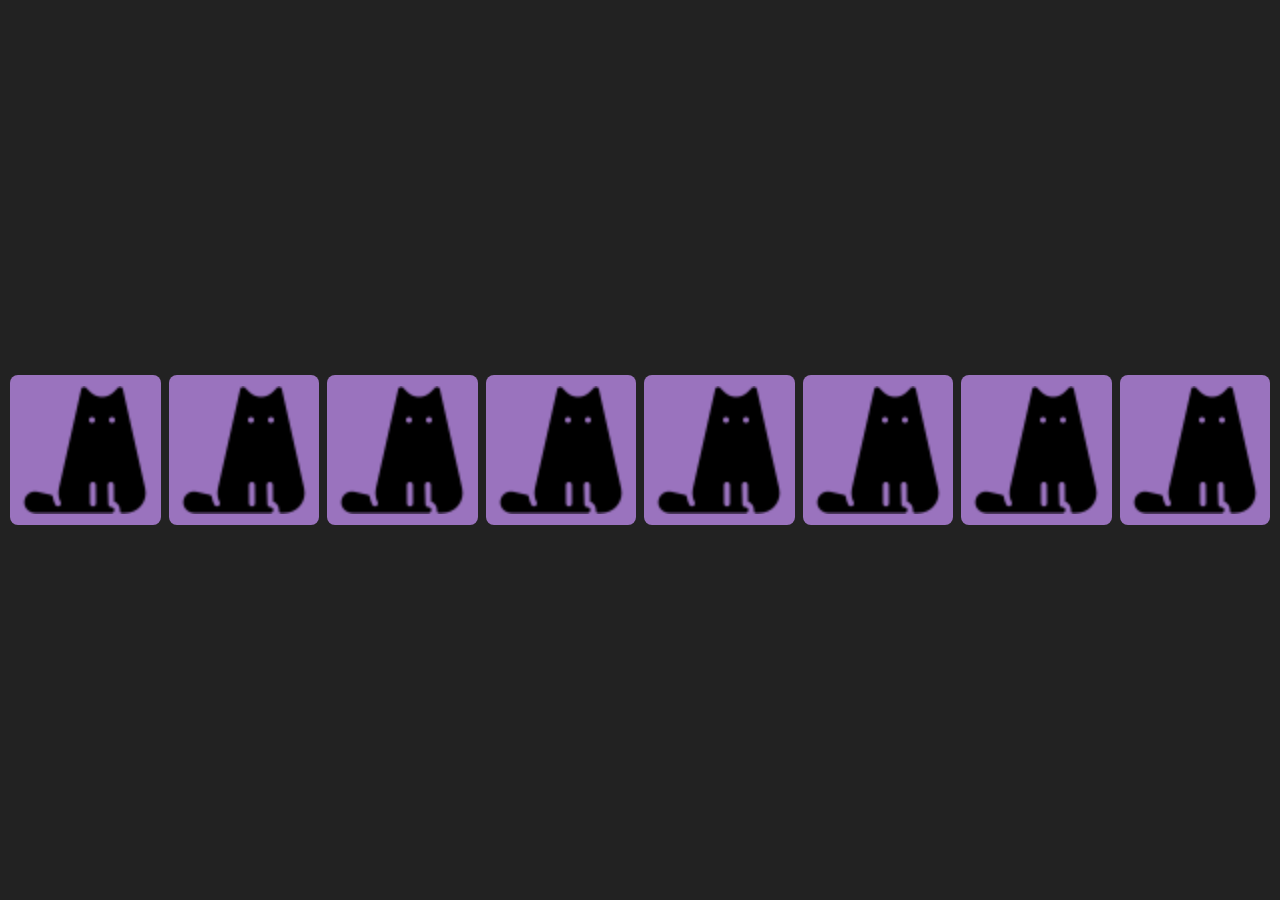
==== star4/index.html @ 445609c5 "add stars3 and stars4" ====
<!DOCTYPE html>
<html lang="ru">
<head>
  <meta charset="UTF-8">
  <title>stars4</title>
  <link rel="stylesheet" href="style.css">
  <meta name="viewport" content="width=device-width, initial-scale=1.0">
</head>
<body>
    <div class="row">
    <div class="cell" id="game-cell">
        <img src="icon.png" alt="" />
    </div>
    <div class="cell" id="game-cell">
        <img src="icon.png" alt="" />
    </div>
    <div class="cell" id="game-cell">
        <img src="icon.png" alt="" />
    </div>
    <div class="cell" id="game-cell">
        <img src="icon.png" alt="" />
    </div>
    <div class="cell" id="game-cell">
        <img src="icon.png" alt="" />
    </div>
    <div class="cell" id="game-cell">
        <img src="icon.png" alt="" />
    </div>
    <div class="cell" id="game-cell">
        <img src="icon.png" alt="" />
    </div>
    <div class="cell" id="game-cell">
        <img src="icon.png" alt="" />
    </div>
    </div>
  <script src="https://code.jquery.com/jquery-3.7.1.min.js"></script>
  <script src="main.js"></script>
</body>
</html>
---- star4/style.css ----
* {
  box-sizing: border-box;
}

body {
  margin: 0;
  min-height: 100vh;
  display: flex;
  align-items: center;
  background: #222;
}

.row {
  display: flex;
  gap: 8px;
  width: 100%;
  padding: 10px;
}

.cell {
  position: relative;
  flex: 1;
  aspect-ratio: 1 / 1;
  overflow: hidden;
  display: flex;
  align-items: center;
  justify-content: center;
  border-radius: 8px;
  background-color: rgb(154, 115, 190);
}

.cell img {
  width: 85%;
  height: 85%;
  object-fit: contain;
  position: relative;
  z-index: 1;
}

.star {
  z-index: 2;
  animation: sparkle-chaos 2s linear infinite;
  position: absolute;
  z-index: 2;
  bottom: 0;
  font-size: 60%;
  color: white;
  text-shadow: 0 0 8px white;
  pointer-events: none;
  opacity: 0;
}

.star:nth-of-type(1) {
  left: -2%;
  
}

.star:nth-of-type(2) {
  left: 30%;
  animation-delay: 0.7s;
}

.star:nth-of-type(3) {
  left: 60%;
  animation-delay: 0.4s;
}

.star:nth-of-type(4) {
  left: 70%;
  animation-delay: 1.2s;
}


@keyframes sparkle-chaos {
  0% {
    opacity: 0;
    transform: translate(0, 0) scale(0.2) rotate(0deg);
  }
  20% {
    opacity: 1;
    transform: translate(0, -8px) scale(1) rotate(20deg);
  }
  65% {
    opacity: 0.9;
    transform: translate(8px, -30px) scale(0.8) rotate(45deg);
  }
  100% {
    opacity: 0;
    transform: translate(-3px, -48px) scale(0.1) rotate(80deg);
  }
}
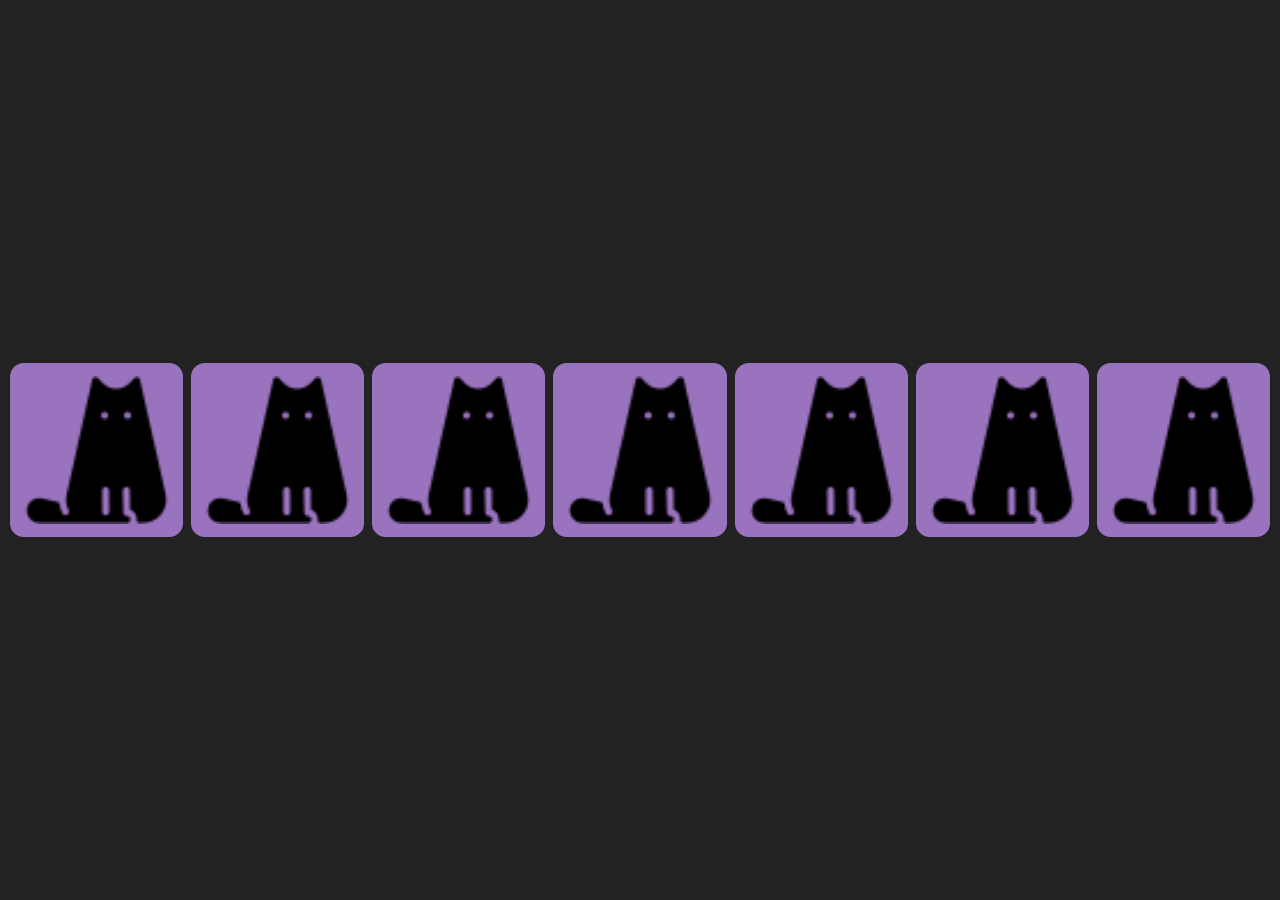
==== commit 1768fba4: "edit star4" ====
--- a/star4/index.html
+++ b/star4/index.html
@@ -1,39 +1,39 @@
+
 <!DOCTYPE html>
 <html lang="ru">
 <head>
   <meta charset="UTF-8">
+  <meta name="viewport" content="width=device-width, initial-scale=1.0">
   <title>stars4</title>
   <link rel="stylesheet" href="style.css">
-  <meta name="viewport" content="width=device-width, initial-scale=1.0">
 </head>
 <body>
-    <div class="row">
-    <div class="cell" id="game-cell">
-        <img src="icon.png" alt="" />
+
+  <div class="row">
+    <div class="cell">
+      <img src="icon.png" alt="">
     </div>
-    <div class="cell" id="game-cell">
-        <img src="icon.png" alt="" />
+    <div class="cell">
+      <img src="icon.png" alt="">
     </div>
-    <div class="cell" id="game-cell">
-        <img src="icon.png" alt="" />
+    <div class="cell">
+      <img src="icon.png" alt="">
     </div>
-    <div class="cell" id="game-cell">
-        <img src="icon.png" alt="" />
+    <div class="cell">
+      <img src="icon.png" alt="">
     </div>
-    <div class="cell" id="game-cell">
-        <img src="icon.png" alt="" />
+    <div class="cell">
+      <img src="icon.png" alt="">
     </div>
-    <div class="cell" id="game-cell">
-        <img src="icon.png" alt="" />
+    <div class="cell">
+      <img src="icon.png" alt="">
     </div>
-    <div class="cell" id="game-cell">
-        <img src="icon.png" alt="" />
+    <div class="cell">
+      <img src="icon.png" alt="">
     </div>
-    <div class="cell" id="game-cell">
-        <img src="icon.png" alt="" />
-    </div>
-    </div>
+  </div>
+
   <script src="https://code.jquery.com/jquery-3.7.1.min.js"></script>
   <script src="main.js"></script>
 </body>
-</html>+</html>
--- a/star4/style.css
+++ b/star4/style.css
@@ -1,3 +1,4 @@
+
 * {
   box-sizing: border-box;
 }
@@ -20,13 +21,14 @@
 .cell {
   position: relative;
   flex: 1;
+  min-width: 0;
   aspect-ratio: 1 / 1;
   overflow: hidden;
   display: flex;
   align-items: center;
   justify-content: center;
-  border-radius: 8px;
-  background-color: rgb(154, 115, 190);
+  background: rgb(154, 115, 190);
+  border-radius: 8%;
 }
 
 .cell img {
@@ -38,54 +40,82 @@
 }
 
 .star {
-  z-index: 2;
-  animation: sparkle-chaos 2s linear infinite;
   position: absolute;
-  z-index: 2;
   bottom: 0;
-  font-size: 60%;
   color: white;
-  text-shadow: 0 0 8px white;
+  font-size: 2vw;
+  line-height: 1;
+  opacity: 0;
+  z-index: 4;
+  animation-name: sparkle-chaos;
+  animation-timing-function: linear;
+  animation-iteration-count: infinite;
   pointer-events: none;
-  opacity: 0;
 }
 
-.star:nth-of-type(1) {
-  left: -2%;
-  
+@keyframes star-float {
+  0% {
+    bottom: 0;
+    opacity: 0;
+  }
+
+  15% {
+    opacity: 1;
+  }
+
+  85% {
+    opacity: 1;
+  }
+
+  100% {
+    bottom: 100%;
+    opacity: 0;
+  }
 }
-
-.star:nth-of-type(2) {
-  left: 30%;
-  animation-delay: 0.7s;
-}
-
-.star:nth-of-type(3) {
-  left: 60%;
-  animation-delay: 0.4s;
-}
-
-.star:nth-of-type(4) {
-  left: 70%;
-  animation-delay: 1.2s;
-}
-
 
 @keyframes sparkle-chaos {
   0% {
     opacity: 0;
-    transform: translate(0, 0) scale(0.2) rotate(0deg);
+    left: var(--start-left);
+    bottom: 0;
+    transform: scale(0.2) rotate(0deg);
   }
-  20% {
+
+  15% {
     opacity: 1;
-    transform: translate(0, -8px) scale(1) rotate(20deg);
+    left: calc(var(--start-left) + 6%);
+    bottom: 15%;
+    transform: scale(1) rotate(20deg);
   }
-  65% {
-    opacity: 0.9;
-    transform: translate(8px, -30px) scale(0.8) rotate(45deg);
+
+  30% {
+    left: calc(var(--start-left) - 11%);
+    bottom: 35%;
+    transform: scale(0.8) rotate(-15deg);
   }
+
+  45% {
+    left: calc(var(--start-left) + 7%);
+    bottom: 45%;
+    transform: scale(1.6) rotate(35deg);
+  }
+
+  60% {
+    left: calc(var(--start-left) - 10%);
+    bottom: 65%;
+    transform: scale(0.8) rotate(-20deg);
+  }
+
+  80% {
+    left: calc(var(--start-left) + 9%);
+    bottom: 80%;
+    transform: scale(0.6) rotate(45deg);
+  }
+
   100% {
     opacity: 0;
-    transform: translate(-3px, -48px) scale(0.1) rotate(80deg);
+    left: calc(var(--start-left) - 2%);
+    bottom: 100%;
+    transform: scale(0.1) rotate(80deg);
   }
 }
